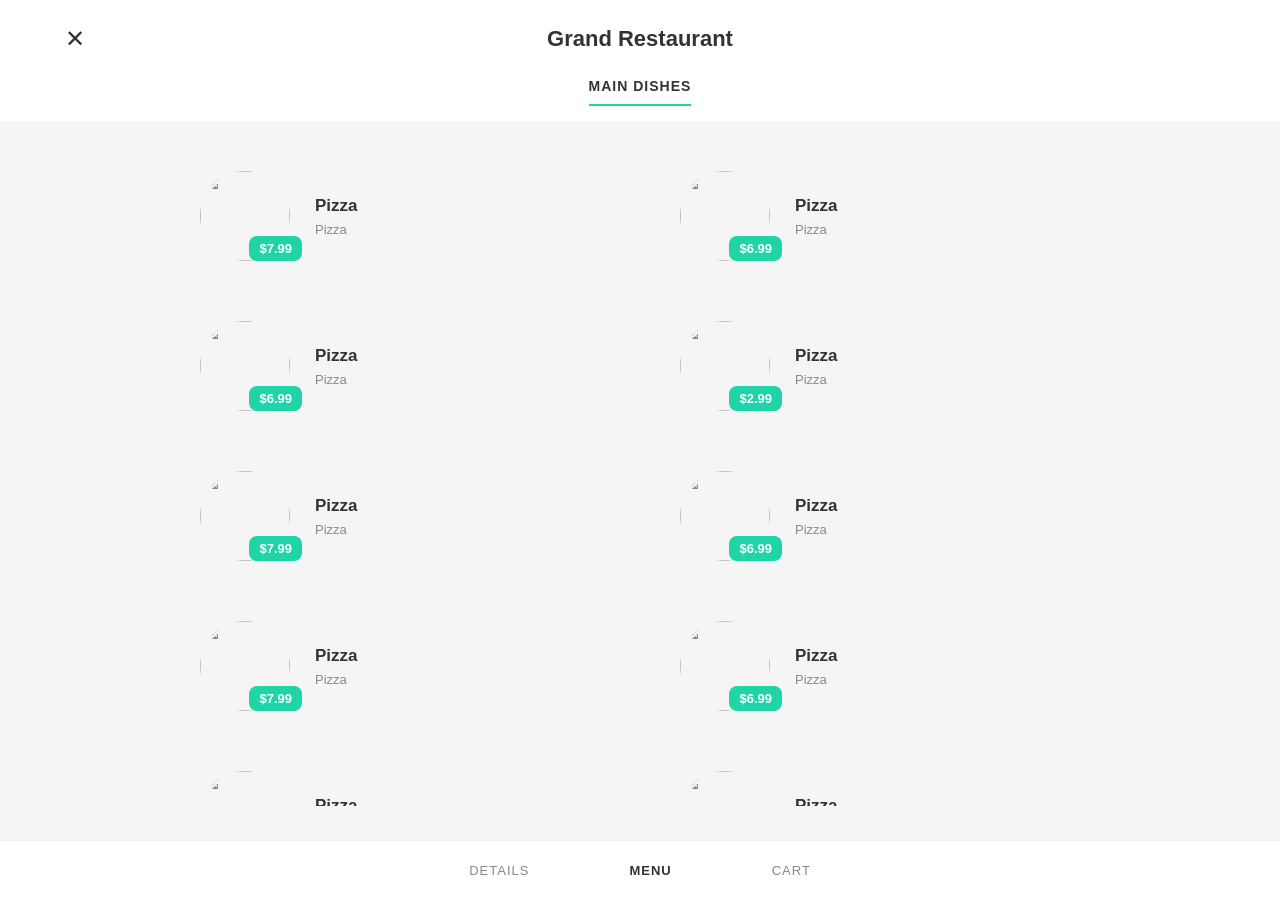
==== part2.html @ 1a0e1c77 "3 parte hecho, corregiendo errores pasados" ====
<!DOCTYPE html>
<html lang="es">
<head>
<meta charset="UTF-8">
<title>Grand Restaurant</title>
<link rel="stylesheet" href="css/parte2.css">
</head>
<body>

<div class="header">
    <button class="cerrar" onclick="location.href='index.html'">✕</button>
    <span class="titulo">Grand Restaurant</span>
</div>

<div class="tabs">
    <span class="tab activo">MAIN DISHES</span>
</div>

<div class="platos">

    <div class="plato">
        <div class="plato-img">
            <img src="https://images.unsplash.com/photo-1565299624946-b28f40a0ae38?w=200">
            <span class="precio">$7.99</span>
        </div>
        <div class="plato-info">
            <h4  onclick="location.href='parte3.html'" style="cursor:pointer;">Pizza</h4>
            <p>Pizza</p>
        </div>
    </div>

    <div class="plato">
        <div class="plato-img">
            <img src="https://images.unsplash.com/photo-1595854341625-f33ee10dbf94?w=200">
            <span class="precio">$6.99</span>
        </div>
        <div class="plato-info">
            <h4  onclick="location.href='parte3.html'" style="cursor:pointer;">Pizza</h4>
            <p>Pizza</p>
        </div>
    </div>

    <div class="plato">
        <div class="plato-img">
            <img src="https://images.unsplash.com/photo-1512621776951-a57141f2eefd?w=200">
            <span class="precio">$6.99</span>
        </div>
        <div class="plato-info">
            <h4  onclick="location.href='parte3.html'" style="cursor:pointer;">Pizza</h4>
            <p>Pizza</p>
        </div>
    </div>

    <div class="plato">
        <div class="plato-img">
            <img src="https://images.unsplash.com/photo-1565299507177-b0ac66763828?w=200">
            <span class="precio">$2.99</span>
        </div>
        <div class="plato-info">
            <h4  onclick="location.href='parte3.html'" style="cursor:pointer;">Pizza</h4>
            <p>Pizza</p>
        </div>
    </div>

    <div class="plato">
        <div class="plato-img">
            <img src="https://images.unsplash.com/photo-1565299624946-b28f40a0ae38?w=200">
            <span class="precio">$7.99</span>
        </div>
        <div class="plato-info">
            <h4  onclick="location.href='parte3.html'" style="cursor:pointer;">Pizza</h4>
            <p>Pizza</p>
        </div>
    </div>

    <div class="plato">
        <div class="plato-img">
            <img src="https://images.unsplash.com/photo-1595854341625-f33ee10dbf94?w=200">
            <span class="precio">$6.99</span>
        </div>
        <div class="plato-info">
            <h4  onclick="location.href='parte3.html'" style="cursor:pointer;">Pizza</h4>
            <p>Pizza</p>
        </div>
    </div>
    <div class="plato">
        <div class="plato-img">
            <img src="https://images.unsplash.com/photo-1565299624946-b28f40a0ae38?w=200">
            <span class="precio">$7.99</span>
        </div>
        <div class="plato-info">
            <h4  onclick="location.href='parte3.html'" style="cursor:pointer;">Pizza</h4>
            <p>Pizza</p>
        </div>
    </div>

    <div class="plato">
        <div class="plato-img">
            <img src="https://images.unsplash.com/photo-1595854341625-f33ee10dbf94?w=200">
            <span class="precio">$6.99</span>
        </div>
        <div class="plato-info">
            <h4  onclick="location.href='parte3.html'" style="cursor:pointer;">Pizza</h4>
            <p>Pizza</p>
        </div>
    </div>
    <div class="plato">
        <div class="plato-img">
            <img src="https://images.unsplash.com/photo-1565299624946-b28f40a0ae38?w=200">
            <span class="precio">$7.99</span>
        </div>
        <div class="plato-info">
            <h4  onclick="location.href='parte3.html'" style="cursor:pointer;">Pizza</h4>
            <p>Pizza</p>
        </div>
    </div>

    <div class="plato">
        <div class="plato-img">
            <img src="https://images.unsplash.com/photo-1595854341625-f33ee10dbf94?w=200">
            <span class="precio">$6.99</span>
        </div>
        <div class="plato-info">
            <h4  onclick="location.href='parte3.html'" style="cursor:pointer;">Pizza</h4>
            <p>Pizza</p>
        </div>
    </div>
</div>

<div class="nav">
    <span class="nav-item">DETAILS</span>
    <span class="nav-item activo">MENU</span>
    <span class="nav-item">CART</span>
</div>

</body>
</html>
---- css/parte2.css ----
*{
    margin:0;
    padding:0;
    box-sizing:border-box;
}

:root{
    --verde:#1fd4a7;
    --gris:#888;
    --texto:#333;
}

body{
    font-family:Arial, Helvetica, sans-serif;
    background:#f5f5f5;
}

.header{
    display:flex;
    align-items:center;
    justify-content:space-between;
    padding:25px 60px;
    background:white;
}

.cerrar{
    background:none;
    border:none;
    font-size:24px;
    color:var(--texto);
    cursor:pointer;
    width:30px;
}

.titulo{
    font-size:22px;
    font-weight:bold;
    flex:1;
    text-align:center;
    margin-right:30px;
    color:var(--texto);
}

.tabs{
    display:flex;
    justify-content:center;
    background:white;
    padding-bottom:15px;
}

.tab{
    font-size:14px;
    letter-spacing:1px;
    color:var(--gris);
    padding-bottom:10px;
    cursor:pointer;
}

.tab.activo{
    color:var(--texto);
    font-weight:bold;
    border-bottom:2px solid var(--verde);
}

.platos{
    max-width:1000px;
    margin:0 auto;
    padding:50px 60px;
    overflow-y:auto;
    height:calc(100dvh - 145px - 70px);

    display:grid;
    grid-template-columns:repeat(2, 1fr);
    gap:60px 80px;
}

.plato{
    display:flex;
    align-items:center;
    gap:25px;
}

.plato-img{
    position:relative;
    width:90px;
    height:90px;
    flex-shrink:0;
}

.plato-img img{
    width:100%;
    height:100%;
    border-radius:50%;
    object-fit:cover;
    display:block;
}

.precio{
    position:absolute;
    right:-12px;
    bottom:0;
    background:var(--verde);
    color:white;
    font-size:13px;
    font-weight:bold;
    padding:5px 10px;
    border-radius:8px;
}

.plato-info h4{
    font-size:17px;
    margin-bottom:6px;
    color:var(--texto);
}

.plato-info p{
    font-size:13px;
    color:var(--gris);
}

.nav{
    position:fixed;
    bottom:0;
    left:0;
    width:100%;
    background:white;
    display:flex;
    justify-content:center;
    gap:100px;
    padding:22px 0;
    border-top:1px solid #eee;
}

.nav-item{
    font-size:13px;
    letter-spacing:1px;
    color:var(--gris);
    cursor:pointer;
}

.nav-item.activo{
    color:var(--texto);
    font-weight:bold;
}
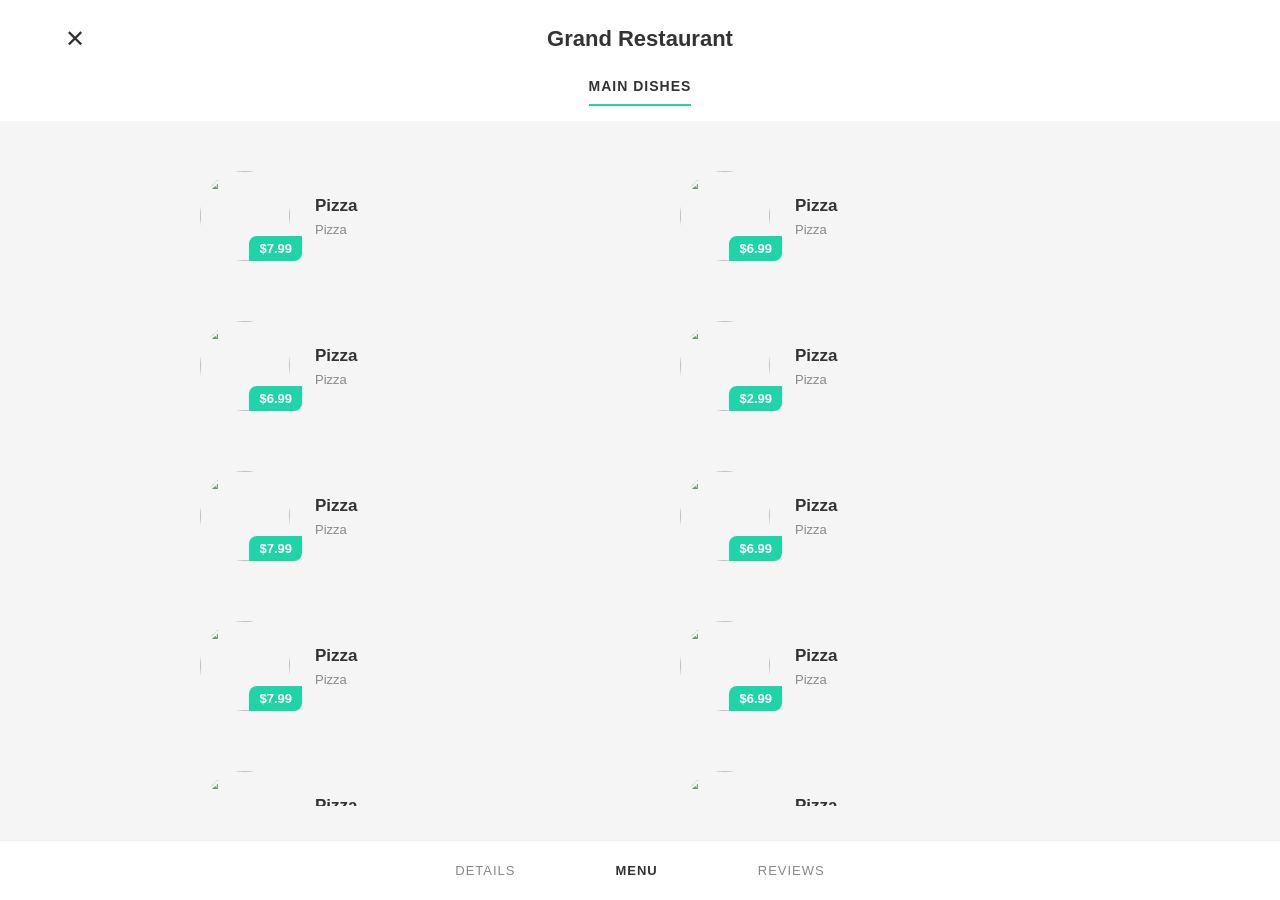
==== commit 370977c2: "parte4 hehc,a arreglando errores en las img y mejorando detalles" ====
--- a/part2.html
+++ b/part2.html
@@ -128,9 +128,9 @@
 </div>
 
 <div class="nav">
-    <span class="nav-item">DETAILS</span>
-    <span class="nav-item activo">MENU</span>
-    <span class="nav-item">CART</span>
+    <span class="nav-item" onclick="location.href='parte4.html'">DETAILS</span>
+    <span class="nav-item activo" onclick="location.href='part2.html'">MENU</span>
+    <span class="nav-item">REVIEWS</span>
 </div>
 
 </body>
--- a/css/parte2.css
+++ b/css/parte2.css
@@ -104,7 +104,10 @@
     font-size:13px;
     font-weight:bold;
     padding:5px 10px;
-    border-radius:8px;
+    border-top-left-radius: 8px;
+    border-top-right-radius: 0px;
+    border-bottom-right-radius: 8px;
+    border-bottom-left-radius: 0px;
 }
 
 .plato-info h4{
